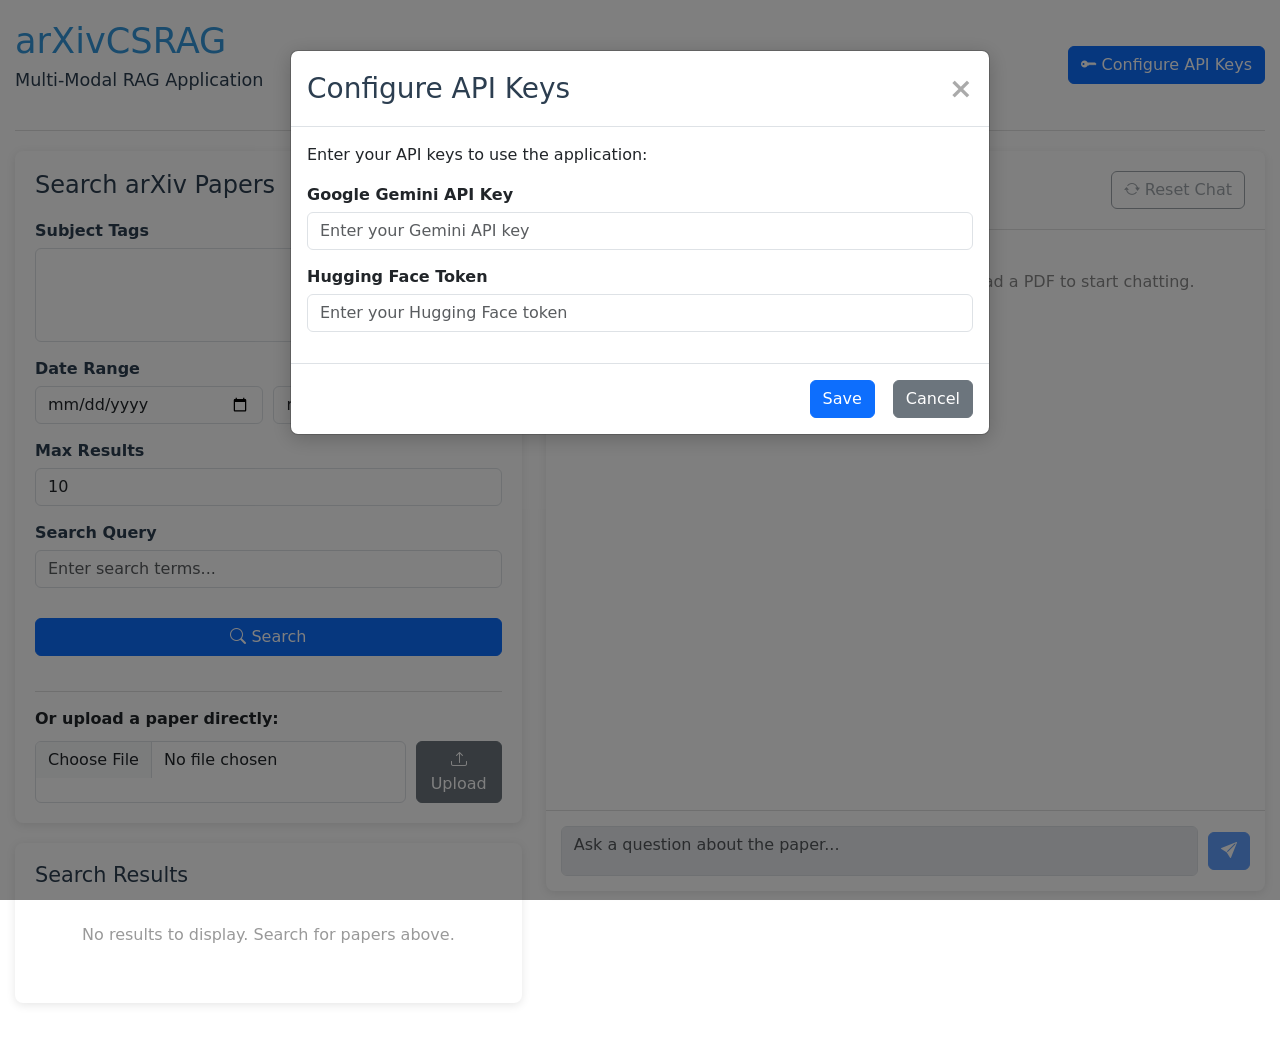
==== static/index.html @ 67acda2c "feat: add UI (uncompleted)" ====
<!DOCTYPE html>
<html lang="en">
<head>
    <meta charset="UTF-8">
    <meta name="viewport" content="width=device-width, initial-scale=1.0">
    <title>arXivCSRAG - Multi-Modal RAG Application</title>
    <link rel="stylesheet" href="/static/css/styles.css">
    <link rel="stylesheet" href="https://cdnjs.cloudflare.com/ajax/libs/font-awesome/6.4.0/css/all.min.css">
    <link rel="stylesheet" href="https://cdn.jsdelivr.net/npm/bootstrap@5.3.0/dist/css/bootstrap.min.css">
    <link rel="stylesheet" href="https://cdn.jsdelivr.net/npm/bootstrap-icons@1.10.0/font/bootstrap-icons.css">
</head>
<body>
    <div class="app-container">
        <!-- Header -->
        <header>
            <div class="header-content">
                <h1>arXivCSRAG</h1>
                <p>Multi-Modal RAG Application</p>
            </div>
            <button id="configure-api-keys-btn" class="btn btn-primary">
                <i class="bi bi-key-fill"></i> Configure API Keys
            </button>
        </header>

        <main>
            <div class="row">
                <!-- Left Panel: Search and Results -->
                <div class="col-lg-5 left-panel">
                    <div class="search-panel">
                        <h2>Search arXiv Papers</h2>
                        
                        <!-- Subject Tags Filter -->
                        <div class="filter-group">
                            <label>Subject Tags</label>
                            <div class="subject-tags-container">
                                <select id="subject-tags-select" class="form-select" multiple>
                                    <!-- Will be populated via JavaScript -->
                                </select>
                            </div>
                        </div>
                        
                        <!-- Date Range Filter -->
                        <div class="filter-group">
                            <label>Date Range</label>
                            <div class="date-range-inputs">
                                <input type="date" id="start-date" class="form-control" placeholder="Start Date">
                                <input type="date" id="end-date" class="form-control" placeholder="End Date">
                            </div>
                        </div>
                        
                        <!-- Max Results Filter -->
                        <div class="filter-group">
                            <label>Max Results</label>
                            <input type="number" id="max-results" class="form-control" value="10" min="1" max="100">
                        </div>
                        
                        <!-- Search Query -->
                        <div class="filter-group">
                            <label>Search Query</label>
                            <input type="text" id="search-query" class="form-control" placeholder="Enter search terms...">
                        </div>
                        
                        <!-- Search Button -->
                        <button id="search-button" class="btn btn-primary search-btn">
                            <i class="bi bi-search"></i> Search
                        </button>
                        
                        <!-- Alternative: Upload PDF -->
                        <div class="upload-section">
                            <p>Or upload a paper directly:</p>
                            <div class="upload-container">
                                <input type="file" id="pdf-upload" accept=".pdf" class="form-control">
                                <button id="upload-button" class="btn btn-secondary">
                                    <i class="bi bi-upload"></i> Upload
                                </button>
                            </div>
                        </div>
                    </div>
                    
                    <!-- Search Results Section -->
                    <div class="results-panel">
                        <h3>Search Results</h3>
                        <div id="results-container">
                            <!-- Will be populated via JavaScript -->
                            <p class="no-results">No results to display. Search for papers above.</p>
                        </div>
                    </div>
                </div>
                
                <!-- Right Panel: Chat Interface -->
                <div class="col-lg-7 right-panel">
                    <div class="chat-panel">
                        <div class="chat-header">
                            <h2>Chat with Paper</h2>
                            <div class="chat-controls">
                                <button id="reset-chat-btn" class="btn btn-outline-secondary" disabled>
                                    <i class="bi bi-arrow-repeat"></i> Reset Chat
                                </button>
                            </div>
                        </div>
                        
                        <!-- Chat Messages Container -->
                        <div id="chat-messages" class="chat-messages">
                            <div class="system-message">
                                <p>Select a paper from the search results or upload a PDF to start chatting.</p>
                            </div>
                        </div>
                        
                        <!-- Chat Input -->
                        <div class="chat-input-container">
                            <textarea id="chat-input" class="form-control" placeholder="Ask a question about the paper..." disabled></textarea>
                            <button id="send-message-btn" class="btn btn-primary" disabled>
                                <i class="bi bi-send-fill"></i>
                            </button>
                        </div>
                    </div>
                </div>
            </div>
        </main>
    </div>

    <!-- API Keys Configuration Modal -->
    <div id="api-keys-modal" class="modal">
        <div class="modal-content">
            <div class="modal-header">
                <h3>Configure API Keys</h3>
                <span class="close-modal">&times;</span>
            </div>
            <div class="modal-body">
                <p>Enter your API keys to use the application:</p>
                
                <div class="form-group">
                    <label for="gemini-api-key">Google Gemini API Key</label>
                    <input type="text" id="gemini-api-key" class="form-control" placeholder="Enter your Gemini API key">
                </div>
                
                <div class="form-group">
                    <label for="huggingface-token">Hugging Face Token</label>
                    <input type="text" id="huggingface-token" class="form-control" placeholder="Enter your Hugging Face token">
                </div>
            </div>
            <div class="modal-footer">
                <button id="save-api-keys-btn" class="btn btn-primary">Save</button>
                <button class="btn btn-secondary close-btn">Cancel</button>
            </div>
        </div>
    </div>

    <!-- Paper Information Modal -->
    <div id="paper-info-modal" class="modal">
        <div class="modal-content">
            <div class="modal-header">
                <h3 id="paper-title">Paper Title</h3>
                <span class="close-modal">&times;</span>
            </div>
            <div class="modal-body">
                <div class="paper-metadata">
                    <p><strong>Authors:</strong> <span id="paper-authors"></span></p>
                    <p><strong>Published:</strong> <span id="paper-published"></span></p>
                    <p><strong>Categories:</strong> <span id="paper-categories"></span></p>
                    <p><strong>arXiv ID:</strong> <span id="paper-id"></span></p>
                </div>
                
                <div class="paper-abstract">
                    <h4>Abstract</h4>
                    <p id="paper-abstract"></p>
                </div>
            </div>
            <div class="modal-footer">
                <button id="open-arxiv-btn" class="btn btn-secondary">
                    <i class="bi bi-box-arrow-up-right"></i> Open arXiv Page
                </button>
                <button id="view-pdf-btn" class="btn btn-secondary">
                    <i class="bi bi-file-earmark-pdf"></i> View PDF
                </button>
                <button id="download-pdf-btn" class="btn btn-secondary">
                    <i class="bi bi-download"></i> Download PDF
                </button>
                <button id="chat-with-paper-btn" class="btn btn-primary">
                    <i class="bi bi-chat-dots"></i> Chat with Paper
                </button>
            </div>
        </div>
    </div>

    <!-- Loading Overlay -->
    <div id="loading-overlay" class="loading-overlay">
        <div class="spinner-container">
            <div class="spinner-border text-light" role="status">
                <span class="visually-hidden">Loading...</span>
            </div>
            <p id="loading-message">Processing...</p>
        </div>
    </div>

    <!-- Scripts -->
    <script src="/static/js/api.js"></script>
    <script src="/static/js/ui.js"></script>
    <script src="/static/js/chat.js"></script>
    <script src="/static/js/main.js"></script>
</body>
</html>
---- static/css/styles.css ----
/* Main Styles for arXivCSRAG Application */

/* Global Styles */
:root {
    --primary-color: #3498db;
    --secondary-color: #2c3e50;
    --background-color: #f5f7fa;
    --paper-color: #ffffff;
    --text-color: #333333;
    --border-color: #e0e0e0;
    --accent-color: #2980b9;
    --success-color: #27ae60;
    --warning-color: #f39c12;
    --danger-color: #e74c3c;
}

* {
    box-sizing: border-box;
    margin: 0;
    padding: 0;
}

body {
    font-family: 'Segoe UI', Tahoma, Geneva, Verdana, sans-serif;
    line-height: 1.6;
    color: var(--text-color);
    background-color: var(--background-color);
}

.app-container {
    max-width: 1600px;
    margin: 0 auto;
    padding: 0 15px;
}

/* Header Styles */
header {
    display: flex;
    justify-content: space-between;
    align-items: center;
    padding: 20px 0;
    border-bottom: 1px solid var(--border-color);
    margin-bottom: 20px;
}

.header-content h1 {
    color: var(--primary-color);
    margin-bottom: 5px;
    font-size: 2.2rem;
}

.header-content p {
    color: var(--secondary-color);
    font-size: 1.1rem;
}

/* Main Content Styles */
main {
    padding-bottom: 40px;
}

.left-panel, .right-panel {
    margin-bottom: 20px;
}

/* Search Panel Styles */
.search-panel {
    background-color: var(--paper-color);
    border-radius: 8px;
    padding: 20px;
    box-shadow: 0 2px 10px rgba(0, 0, 0, 0.1);
    margin-bottom: 20px;
}

.search-panel h2 {
    color: var(--secondary-color);
    margin-bottom: 20px;
    font-size: 1.5rem;
}

.filter-group {
    margin-bottom: 15px;
}

.filter-group label {
    display: block;
    margin-bottom: 5px;
    font-weight: 600;
    color: var(--secondary-color);
}

.subject-tags-container, .date-range-inputs {
    display: flex;
    gap: 10px;
}

.date-range-inputs {
    display: flex;
    gap: 10px;
}

.search-btn {
    width: 100%;
    margin-top: 15px;
    margin-bottom: 20px;
}

.upload-section {
    border-top: 1px solid var(--border-color);
    padding-top: 15px;
    margin-top: 15px;
}

.upload-section p {
    margin-bottom: 10px;
    font-weight: 600;
}

.upload-container {
    display: flex;
    gap: 10px;
}

/* Results Panel Styles */
.results-panel {
    background-color: var(--paper-color);
    border-radius: 8px;
    padding: 20px;
    box-shadow: 0 2px 10px rgba(0, 0, 0, 0.1);
}

.results-panel h3 {
    color: var(--secondary-color);
    margin-bottom: 15px;
    font-size: 1.3rem;
}

.no-results {
    text-align: center;
    color: #999;
    padding: 20px 0;
}

.paper-item {
    border: 1px solid var(--border-color);
    border-radius: 5px;
    padding: 15px;
    margin-bottom: 15px;
    cursor: pointer;
    transition: all 0.2s ease;
}

.paper-item:hover {
    border-color: var(--primary-color);
    box-shadow: 0 2px 8px rgba(0, 0, 0, 0.1);
}

.paper-item-header {
    display: flex;
    justify-content: space-between;
    margin-bottom: 10px;
}

.paper-title {
    font-weight: 600;
    color: var(--primary-color);
    margin-bottom: 5px;
}

.paper-date {
    color: #777;
    font-size: 0.9rem;
}

.paper-authors {
    margin-bottom: 8px;
    font-size: 0.95rem;
}

.paper-categories {
    display: flex;
    flex-wrap: wrap;
    gap: 5px;
    margin-top: 8px;
}

.paper-category {
    background-color: #eee;
    padding: 3px 8px;
    border-radius: 3px;
    font-size: 0.8rem;
    color: #555;
}

/* Chat Panel Styles */
.chat-panel {
    background-color: var(--paper-color);
    border-radius: 8px;
    box-shadow: 0 2px 10px rgba(0, 0, 0, 0.1);
    display: flex;
    flex-direction: column;
    height: calc(100vh - 160px);
    min-height: 500px;
}

.chat-header {
    padding: 20px;
    border-bottom: 1px solid var(--border-color);
    display: flex;
    justify-content: space-between;
    align-items: center;
}

.chat-header h2 {
    color: var(--secondary-color);
    font-size: 1.5rem;
    margin: 0;
}

.chat-messages {
    flex: 1;
    overflow-y: auto;
    padding: 20px;
}

.system-message {
    text-align: center;
    padding: 20px;
    color: #888;
}

.message {
    margin-bottom: 20px;
    max-width: 80%;
}

.user-message {
    margin-left: auto;
    background-color: var(--primary-color);
    color: white;
    border-radius: 18px 18px 0 18px;
    padding: 12px 18px;
}

.bot-message {
    margin-right: auto;
    background-color: #f0f2f5;
    border-radius: 18px 18px 18px 0;
    padding: 12px 18px;
}

.citations {
    margin-top: 8px;
    font-size: 0.85rem;
    color: #777;
}

.chat-input-container {
    padding: 15px;
    border-top: 1px solid var(--border-color);
    display: flex;
    align-items: center;
    gap: 10px;
}

#chat-input {
    resize: none;
    height: 50px;
    max-height: 120px;
}

/* Modal Styles */
.modal {
    display: none;
    position: fixed;
    top: 0;
    left: 0;
    width: 100%;
    height: 100%;
    background-color: rgba(0, 0, 0, 0.5);
    z-index: 1000;
    overflow: auto;
}

.modal-content {
    background-color: var(--paper-color);
    margin: 50px auto;
    width: 90%;
    max-width: 700px;
    border-radius: 8px;
    box-shadow: 0 4px 20px rgba(0, 0, 0, 0.2);
    animation: modalOpen 0.3s ease;
}

@keyframes modalOpen {
    from {
        opacity: 0;
        transform: translateY(-20px);
    }
    to {
        opacity: 1;
        transform: translateY(0);
    }
}

.modal-header {
    padding: 15px 20px;
    border-bottom: 1px solid var(--border-color);
    display: flex;
    justify-content: space-between;
    align-items: center;
}

.modal-header h3 {
    color: var(--secondary-color);
    margin: 0;
}

.close-modal {
    font-size: 1.8rem;
    font-weight: bold;
    cursor: pointer;
    color: #aaa;
}

.close-modal:hover {
    color: var(--danger-color);
}

.modal-body {
    padding: 20px;
}

.modal-footer {
    padding: 15px 20px;
    border-top: 1px solid var(--border-color);
    display: flex;
    justify-content: flex-end;
    gap: 10px;
}

.form-group {
    margin-bottom: 15px;
}

.form-group label {
    display: block;
    margin-bottom: 5px;
    font-weight: 600;
}

.paper-metadata p {
    margin-bottom: 8px;
}

.paper-abstract {
    margin-top: 20px;
    padding-top: 15px;
    border-top: 1px solid var(--border-color);
}

.paper-abstract h4 {
    margin-bottom: 10px;
    color: var(--secondary-color);
}

/* Loading Overlay */
.loading-overlay {
    display: none;
    position: fixed;
    top: 0;
    left: 0;
    width: 100%;
    height: 100%;
    background-color: rgba(0, 0, 0, 0.7);
    z-index: 2000;
    justify-content: center;
    align-items: center;
}

.spinner-container {
    text-align: center;
    color: white;
}

#loading-message {
    margin-top: 15px;
    font-size: 1.1rem;
}

/* Responsive Styles */
@media (max-width: 992px) {
    .chat-panel {
        height: 500px;
    }
}

@media (max-width: 768px) {
    .subject-tags-container,
    .date-range-inputs,
    .upload-container {
        flex-direction: column;
        gap: 5px;
    }
    
    .modal-content {
        width: 95%;
        margin: 20px auto;
    }
}

/* Utility Classes */
.hidden {
    display: none !important;
}

.show {
    display: flex !important;
}
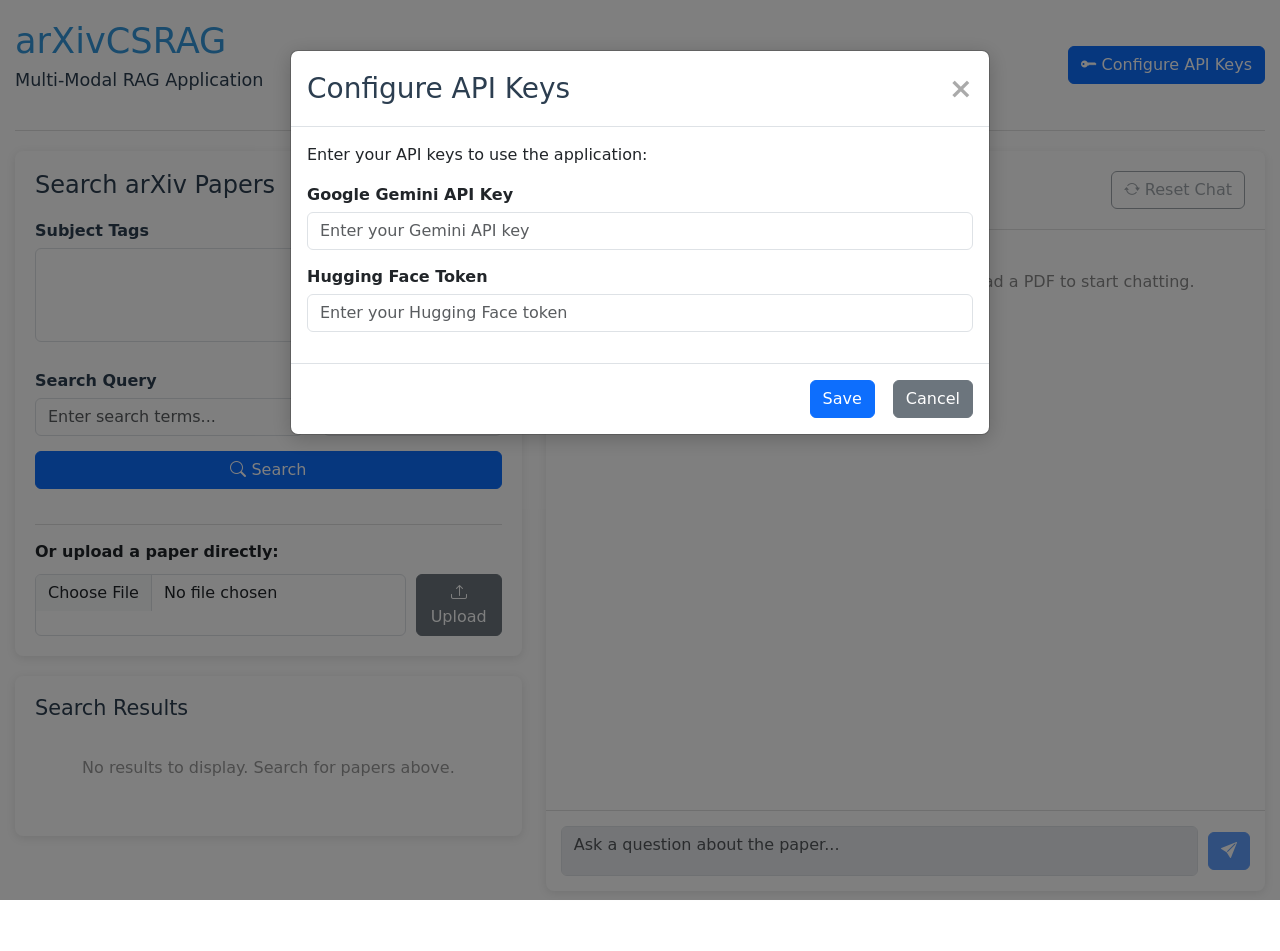
==== commit aa2a6eb1: "feat: update styles and enhance filter layout in search panel" ====
--- a/static/index.html
+++ b/static/index.html
@@ -28,38 +28,40 @@
                 <div class="col-lg-5 left-panel">
                     <div class="search-panel">
                         <h2>Search arXiv Papers</h2>
-                        
-                        <!-- Subject Tags Filter -->
-                        <div class="filter-group">
-                            <label>Subject Tags</label>
-                            <div class="subject-tags-container">
-                                <select id="subject-tags-select" class="form-select" multiple>
-                                    <!-- Will be populated via JavaScript -->
-                                </select>
-                            </div>
-                        </div>
-                        
-                        <!-- Date Range Filter -->
-                        <div class="filter-group">
-                            <label>Date Range</label>
-                            <div class="date-range-inputs">
-                                <input type="date" id="start-date" class="form-control" placeholder="Start Date">
-                                <input type="date" id="end-date" class="form-control" placeholder="End Date">
-                            </div>
-                        </div>
-                        
-                        <!-- Max Results Filter -->
-                        <div class="filter-group">
-                            <label>Max Results</label>
-                            <input type="number" id="max-results" class="form-control" value="10" min="1" max="100">
-                        </div>
-                        
-                        <!-- Search Query -->
-                        <div class="filter-group">
-                            <label>Search Query</label>
-                            <input type="text" id="search-query" class="form-control" placeholder="Enter search terms...">
-                        </div>
-                        
+
+                        <div class="filters-grid">
+                            <!-- Subject Tags Filter -->
+                            <div class="filter-group">
+                                <label>Subject Tags</label>
+                                <div class="subject-tags-container">
+                                    <select id="subject-tags-select" class="form-select" multiple>
+                                        <!-- Will be populated via JavaScript -->
+                                    </select>
+                                </div>
+                            </div>
+                            
+                            <!-- Date Range Filter -->
+                            <div class="filter-group">
+                                <label>Date Range</label>
+                                <div class="date-range-inputs">
+                                    <input type="date" id="start-date" class="form-control" placeholder="Start Date">
+                                    <input type="date" id="end-date" class="form-control" placeholder="End Date">
+                                </div>
+                            </div>
+
+                            <!-- Search Query -->
+                            <div class="filter-group">
+                                <label>Search Query</label>
+                                <input type="text" id="search-query" class="form-control" placeholder="Enter search terms...">
+                            </div>
+
+                            <!-- Max Results Filter -->
+                            <div class="filter-group">
+                                <label>Max Results</label>
+                                <input type="number" id="max-results" class="form-control" value="10" min="1" max="100">
+                            </div>
+                        </div>
+                                                
                         <!-- Search Button -->
                         <button id="search-button" class="btn btn-primary search-btn">
                             <i class="bi bi-search"></i> Search
@@ -199,4 +201,4 @@
     <script src="/static/js/chat.js"></script>
     <script src="/static/js/main.js"></script>
 </body>
-</html>
+</html>
--- a/static/css/styles.css
+++ b/static/css/styles.css
@@ -28,7 +28,7 @@
 }
 
 .app-container {
-    max-width: 1600px;
+    max-width: 1800px;
     margin: 0 auto;
     padding: 0 15px;
 }
@@ -78,8 +78,15 @@
     font-size: 1.5rem;
 }
 
+.filters-grid {
+    display: grid;
+    grid-template-columns: 1.2fr 0.8fr;
+    gap: 20px;
+    /* margin-bottom: 20px; */
+}
+
 .filter-group {
-    margin-bottom: 15px;
+    margin-bottom: 0px;
 }
 
 .filter-group label {
@@ -89,14 +96,15 @@
     color: var(--secondary-color);
 }
 
-.subject-tags-container, .date-range-inputs {
+.subject-tags-container {
     display: flex;
     gap: 10px;
 }
 
 .date-range-inputs {
     display: flex;
-    gap: 10px;
+    flex-direction: column;
+    gap: 25px;
 }
 
 .search-btn {
@@ -416,4 +424,4 @@
 
 .show {
     display: flex !important;
-}
+}
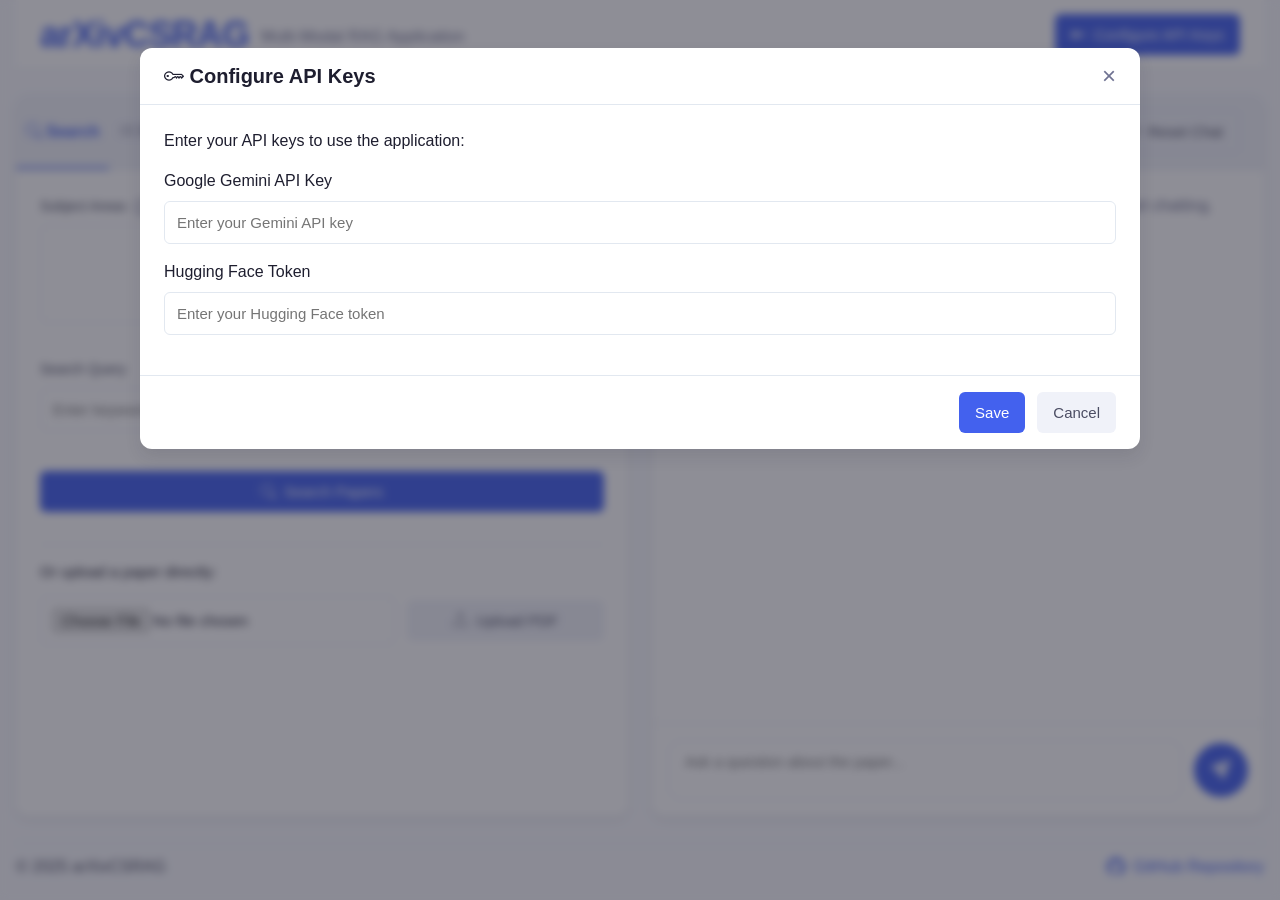
==== commit 2baea05c: "feat: add citation fetching and display functionality" ====
--- a/static/index.html
+++ b/static/index.html
@@ -3,11 +3,16 @@
 <head>
     <meta charset="UTF-8">
     <meta name="viewport" content="width=device-width, initial-scale=1.0">
+    <meta name="description" content="A multi-modal RAG application for arXiv CS papers that allows searching and intelligent conversations">
     <title>arXivCSRAG - Multi-Modal RAG Application</title>
-    <link rel="stylesheet" href="/static/css/styles.css">
-    <link rel="stylesheet" href="https://cdnjs.cloudflare.com/ajax/libs/font-awesome/6.4.0/css/all.min.css">
-    <link rel="stylesheet" href="https://cdn.jsdelivr.net/npm/bootstrap@5.3.0/dist/css/bootstrap.min.css">
-    <link rel="stylesheet" href="https://cdn.jsdelivr.net/npm/bootstrap-icons@1.10.0/font/bootstrap-icons.css">
+    
+    <!-- Stylesheets -->
+    <link rel="stylesheet" href="/static/css/modern-styles.css">
+    <link rel="stylesheet" href="https://cdnjs.cloudflare.com/ajax/libs/font-awesome/6.5.1/css/all.min.css">
+    <link rel="stylesheet" href="https://cdn.jsdelivr.net/npm/bootstrap-icons@1.11.3/font/bootstrap-icons.css">
+    
+    <!-- Favicon -->
+    <link rel="icon" type="image/svg+xml" href="data:image/svg+xml,%3Csvg xmlns='http://www.w3.org/2000/svg' viewBox='0 0 24 24'%3E%3Cpath fill='%234361ee' d='M19 3H5c-1.1 0-2 .9-2 2v14c0 1.1.9 2 2 2h14c1.1 0 2-.9 2-2V5c0-1.1-.9-2-2-2zm-5 14H7v-2h7v2zm3-4H7v-2h10v2zm0-4H7V7h10v2z'/%3E%3C/svg%3E">
 </head>
 <body>
     <div class="app-container">
@@ -23,82 +28,100 @@
         </header>
 
         <main>
-            <div class="row">
+            <div class="content-row">
                 <!-- Left Panel: Search and Results -->
-                <div class="col-lg-5 left-panel">
-                    <div class="search-panel">
-                        <h2>Search arXiv Papers</h2>
-
-                        <div class="filters-grid">
-                            <!-- Subject Tags Filter -->
-                            <div class="filter-group">
-                                <label>Subject Tags</label>
-                                <div class="subject-tags-container">
-                                    <select id="subject-tags-select" class="form-select" multiple>
-                                        <!-- Will be populated via JavaScript -->
-                                    </select>
+                <div class="left-panel panel">
+                    <div class="nav-tabs" role="tablist">
+                        <button class="nav-link active" id="search-tab" data-tab="search-panel" role="tab" aria-selected="true">
+                            <i class="bi bi-search"></i> Search
+                        </button>
+                        <button class="nav-link" id="results-tab" data-tab="results-panel" role="tab" aria-selected="false">
+                            <i class="bi bi-list-ul"></i> Results
+                        </button>
+                    </div>
+
+                    <div class="tab-content">
+                        <div class="tab-pane active" id="search-panel" role="tabpanel">
+                            <!-- Search Panel Section -->
+                            <div class="search-section">
+                                <!-- <h2>Search arXiv Papers</h2> -->
+
+                                <div class="filters-grid">
+                                    <!-- Subject Tags Filter -->
+                                    <div class="filter-group">
+                                        <div class="tooltip-container">
+                                            <label for="subject-tags-select">Subject Areas</label>
+                                            <i class="bi bi-info-circle tooltip-icon">
+                                                <span class="tooltip-text">Hold Ctrl (or Cmd on Mac) and click to select multiple tags.</span>
+                                            </i>
+                                        </div>
+                                        <select id="subject-tags-select" class="form-control form-select" multiple>
+                                            <!-- Will be populated via JavaScript -->
+                                        </select>
+                                    </div>
+
+                                    <!-- Date Range Filter -->
+                                    <div class="filter-group">
+                                        <label>Publication Date Range</label>
+                                        <div class="date-range-inputs">
+                                            <input type="date" id="start-date" class="form-control" placeholder="From">
+                                            <input type="date" id="end-date" class="form-control" placeholder="To">
+                                        </div>
+                                    </div>
+
+                                    <!-- Search Query -->
+                                    <div class="filter-group">
+                                        <label for="search-query">Search Query</label>
+                                        <input type="text" id="search-query" class="form-control" placeholder="Enter keywords, phrases...">
+                                    </div>
+
+                                    <!-- Max Results Filter -->
+                                    <div class="filter-group">
+                                        <label for="max-results">Max Results</label>
+                                        <input type="number" id="max-results" class="form-control" value="10" min="1" max="100">
+                                    </div>
+
+                                </div>
+                                                        
+                                <!-- Search Button -->
+                                <button id="search-button" class="btn btn-primary search-btn">
+                                    <i class="bi bi-search"></i> Search Papers
+                                </button>
+                                
+                                <!-- Alternative: Upload PDF -->
+                                <div class="upload-section">
+                                    <p>Or upload a paper directly:</p>
+                                    <div class="upload-container">
+                                        <input type="file" id="pdf-upload" accept=".pdf" class="form-control">
+                                        <button id="upload-button" class="btn btn-secondary">
+                                            <i class="bi bi-upload"></i> Upload PDF
+                                        </button>
+                                    </div>
                                 </div>
                             </div>
-                            
-                            <!-- Date Range Filter -->
-                            <div class="filter-group">
-                                <label>Date Range</label>
-                                <div class="date-range-inputs">
-                                    <input type="date" id="start-date" class="form-control" placeholder="Start Date">
-                                    <input type="date" id="end-date" class="form-control" placeholder="End Date">
+                        </div>
+
+                        <div class="tab-pane" id="results-panel" role="tabpanel">
+                            <!-- Search Results Section -->
+                            <div class="results-section">
+                                <!-- <h2>Search Results</h2> -->
+                                <div id="results-container" class="results-container">
+                                    <!-- Will be populated via JavaScript -->
+                                    <p class="no-results">No results to display. Search for papers above.</p>
                                 </div>
                             </div>
-
-                            <!-- Search Query -->
-                            <div class="filter-group">
-                                <label>Search Query</label>
-                                <input type="text" id="search-query" class="form-control" placeholder="Enter search terms...">
-                            </div>
-
-                            <!-- Max Results Filter -->
-                            <div class="filter-group">
-                                <label>Max Results</label>
-                                <input type="number" id="max-results" class="form-control" value="10" min="1" max="100">
-                            </div>
-                        </div>
-                                                
-                        <!-- Search Button -->
-                        <button id="search-button" class="btn btn-primary search-btn">
-                            <i class="bi bi-search"></i> Search
-                        </button>
-                        
-                        <!-- Alternative: Upload PDF -->
-                        <div class="upload-section">
-                            <p>Or upload a paper directly:</p>
-                            <div class="upload-container">
-                                <input type="file" id="pdf-upload" accept=".pdf" class="form-control">
-                                <button id="upload-button" class="btn btn-secondary">
-                                    <i class="bi bi-upload"></i> Upload
-                                </button>
-                            </div>
                         </div>
                     </div>
-                    
-                    <!-- Search Results Section -->
-                    <div class="results-panel">
-                        <h3>Search Results</h3>
-                        <div id="results-container">
-                            <!-- Will be populated via JavaScript -->
-                            <p class="no-results">No results to display. Search for papers above.</p>
-                        </div>
-                    </div>
                 </div>
                 
                 <!-- Right Panel: Chat Interface -->
-                <div class="col-lg-7 right-panel">
+                <div class="right-panel panel">
                     <div class="chat-panel">
                         <div class="chat-header">
-                            <h2>Chat with Paper</h2>
-                            <div class="chat-controls">
-                                <button id="reset-chat-btn" class="btn btn-outline-secondary" disabled>
-                                    <i class="bi bi-arrow-repeat"></i> Reset Chat
-                                </button>
-                            </div>
+                            <h2><i class="bi bi-chat-left-text"></i> Chat with Paper</h2>
+                            <button id="reset-chat-btn" class="btn btn-outline" disabled>
+                                <i class="bi bi-arrow-repeat"></i> Reset Chat
+                            </button>
                         </div>
                         
                         <!-- Chat Messages Container -->
@@ -119,14 +142,24 @@
                 </div>
             </div>
         </main>
+
+        <!-- Footer -->
+        <footer class="app-footer">
+            <div class="footer-content">
+                <p>© 2025 arXivCSRAG</p>
+                <a href="https://github.com/YuITC/arXivRAG-Multimodal-RAG-Chatbot-Application" target="_blank" class="github-link">
+                    <i class="bi bi-github"></i> GitHub Repository
+                </a>
+            </div>
+        </footer>
     </div>
 
     <!-- API Keys Configuration Modal -->
     <div id="api-keys-modal" class="modal">
         <div class="modal-content">
             <div class="modal-header">
-                <h3>Configure API Keys</h3>
-                <span class="close-modal">&times;</span>
+                <h3><i class="bi bi-key"></i> Configure API Keys</h3>
+                <button class="close-modal">&times;</button>
             </div>
             <div class="modal-body">
                 <p>Enter your API keys to use the application:</p>
@@ -153,7 +186,7 @@
         <div class="modal-content">
             <div class="modal-header">
                 <h3 id="paper-title">Paper Title</h3>
-                <span class="close-modal">&times;</span>
+                <button class="close-modal">&times;</button>
             </div>
             <div class="modal-body">
                 <div class="paper-metadata">
@@ -169,13 +202,13 @@
                 </div>
             </div>
             <div class="modal-footer">
-                <button id="open-arxiv-btn" class="btn btn-secondary">
+                <button id="open-arxiv-btn" class="btn btn-outline">
                     <i class="bi bi-box-arrow-up-right"></i> Open arXiv Page
                 </button>
-                <button id="view-pdf-btn" class="btn btn-secondary">
+                <button id="view-pdf-btn" class="btn btn-outline">
                     <i class="bi bi-file-earmark-pdf"></i> View PDF
                 </button>
-                <button id="download-pdf-btn" class="btn btn-secondary">
+                <button id="download-pdf-btn" class="btn btn-outline">
                     <i class="bi bi-download"></i> Download PDF
                 </button>
                 <button id="chat-with-paper-btn" class="btn btn-primary">
@@ -186,11 +219,18 @@
     </div>
 
     <!-- Loading Overlay -->
+    <!-- <div id="loading-overlay" class="loading-overlay">
+        <div class="spinner-container">
+            <div class="spinner-border" role="status">
+                <span class="visually-hidden">Loading...</span>
+            </div>
+            <p id="loading-message">Processing...</p>
+        </div>
+    </div> -->
     <div id="loading-overlay" class="loading-overlay">
         <div class="spinner-container">
-            <div class="spinner-border text-light" role="status">
-                <span class="visually-hidden">Loading...</span>
-            </div>
+            <div class="spinner-border"></div>
+            <p class="spinner-text">Loading...</p>
             <p id="loading-message">Processing...</p>
         </div>
     </div>
@@ -200,5 +240,55 @@
     <script src="/static/js/ui.js"></script>
     <script src="/static/js/chat.js"></script>
     <script src="/static/js/main.js"></script>
+    
+    <!-- Custom Tab JS -->
+    <script>
+        // Custom tab functionality (without Bootstrap dependency)
+        document.addEventListener('DOMContentLoaded', function() {
+            const tabLinks = document.querySelectorAll('.nav-link');
+            
+            tabLinks.forEach(tabLink => {
+                tabLink.addEventListener('click', function(e) {
+                    e.preventDefault();
+                    
+                    // Remove active class from all tabs and panes
+                    document.querySelectorAll('.nav-link').forEach(tab => {
+                        tab.classList.remove('active');
+                        tab.setAttribute('aria-selected', 'false');
+                    });
+                    
+                    document.querySelectorAll('.tab-pane').forEach(pane => {
+                        pane.classList.remove('active');
+                    });
+                    
+                    // Add active class to clicked tab and its pane
+                    this.classList.add('active');
+                    this.setAttribute('aria-selected', 'true');
+                    
+                    const targetId = this.getAttribute('data-tab');
+                    document.getElementById(targetId).classList.add('active');
+                });
+            });
+        });
+    </script>
+    
+    <!-- Citations Modal -->
+    <div id="citations-modal" class="modal">
+        <div class="modal-content">
+            <div class="modal-header">
+                <h3>Sources for Query</h3>
+                <span class="close-modal">&times;</span>
+            </div>
+            <div class="modal-body">
+                <p id="citation-query" class="citation-query"></p>
+                <div id="citations-container" class="citations-container">
+                    <!-- Citations will be rendered here -->
+                </div>
+            </div>
+            <div class="modal-footer">
+                <button class="btn btn-secondary close-btn">Close</button>
+            </div>
+        </div>
+    </div>
 </body>
 </html>
--- a/static/css/modern-styles.css
+++ b/static/css/modern-styles.css
@@ -0,0 +1,1076 @@
+/* Modern Styles for arXivCSRAG Application - 2025 Edition */
+
+/* Color Scheme & Variables */
+:root {
+  /* Core colors */
+  --primary: #4361ee;
+  --primary-light: #4cc9f0;
+  --primary-dark: #3a0ca3;
+  --secondary: #4b4d63;
+  --accent: #f72585;
+  
+  /* Neutral colors */
+  --background: #f8f9fd;
+  --surface: #ffffff;
+  --surface-variant: #f0f2f9;
+  
+  /* Text colors */
+  --text-primary: #1e1e2f;
+  --text-secondary: #4b4d63;
+  --text-tertiary: #6e7191;
+  --text-on-primary: #ffffff;
+  --text-on-accent: #ffffff;
+  
+  /* Status colors */
+  --success: #06d6a0;
+  --warning: #ffd166;
+  --error: #ef476f;
+  --info: #118ab2;
+  
+  /* Border colors */
+  --border: #e2e8f0;
+  --border-hover: #cbd5e1;
+  
+  /* Shadows */
+  --shadow-sm: 0 1px 2px rgba(30, 30, 47, 0.05);
+  --shadow-md: 0 4px 8px rgba(30, 30, 47, 0.08);
+  --shadow-lg: 0 8px 16px rgba(30, 30, 47, 0.1);
+  
+  /* Spacing */
+  --space-1: 0.25rem;
+  --space-2: 0.5rem;
+  --space-3: 0.75rem;
+  --space-4: 1rem;
+  --space-5: 1.5rem;
+  --space-6: 2rem;
+  --space-8: 3rem;
+  
+  /* Dimensions */
+  --header-height: 70px;
+  --border-radius-sm: 6px;
+  --border-radius-md: 8px;
+  --border-radius-lg: 12px;
+  --border-radius-xl: 16px;
+  
+  /* Typography */
+  --font-sans: 'Inter', -apple-system, BlinkMacSystemFont, 'Segoe UI', Roboto, Oxygen, Ubuntu, sans-serif;
+  --font-mono: 'JetBrains Mono', SFMono-Regular, Menlo, Monaco, Consolas, monospace;
+  
+  /* Transitions */
+  --transition-fast: 150ms cubic-bezier(0.4, 0, 0.2, 1);
+  --transition-normal: 250ms cubic-bezier(0.4, 0, 0.2, 1);
+}
+
+/* Base Reset */
+*, *::before, *::after {
+  box-sizing: border-box;
+  margin: 0;
+  padding: 0;
+}
+
+html {
+  font-size: 16px;
+  scroll-behavior: smooth;
+}
+
+body {
+  font-family: var(--font-sans);
+  line-height: 1.5;
+  color: var(--text-primary);
+  background-color: var(--background);
+  -webkit-font-smoothing: antialiased;
+  -moz-osx-font-smoothing: grayscale;
+  overflow-x: hidden;
+  margin: 0;
+  padding: 0;
+  min-height: 100vh;
+}
+
+/* Typography */
+h1, h2, h3, h4, h5, h6 {
+  font-weight: 600;
+  line-height: 1.2;
+  color: var(--text-primary);
+  margin-bottom: var(--space-4);
+}
+
+h1 {
+  font-size: 2.25rem;
+  letter-spacing: -0.025em;
+}
+
+h2 {
+  font-size: 1.75rem;
+  letter-spacing: -0.0125em;
+}
+
+h3 {
+  font-size: 1.5rem;
+}
+
+h4 {
+  font-size: 1.25rem;
+}
+
+p {
+  margin-bottom: var(--space-4);
+}
+
+a {
+  color: var(--primary);
+  text-decoration: none;
+  transition: color var(--transition-fast);
+}
+
+a:hover {
+  color: var(--primary-dark);
+}
+
+/* Layout */
+.app-container {
+  max-width: 1600px;
+  margin: 0 auto;
+  padding: 0 var(--space-4);
+  min-height: 100vh;
+  display: flex;
+  flex-direction: column;
+}
+
+/* Header */
+header {
+  height: var(--header-height);
+  display: flex;
+  align-items: center;
+  justify-content: space-between;
+  padding: 0 var(--space-5);
+  border-bottom: 1px solid var(--border);
+  background-color: var(--surface);
+}
+
+.header-content {
+  display: flex;
+  align-items: center;
+  gap: var(--space-3);
+}
+
+.header-content h1 {
+  color: var(--primary);
+  margin-bottom: 0;
+  font-weight: 700;
+}
+
+.header-content p {
+  color: var(--text-tertiary);
+  margin-bottom: 0;
+  font-size: 1rem;
+  position: relative;
+  top: 2px;
+}
+
+/* Main Content */
+main {
+  padding: var(--space-5) 0;
+  flex: 1;
+}
+
+.content-row {
+  display: flex;
+  gap: var(--space-5);
+  height: calc(100vh - var(--header-height) - var(--space-5) * 2 - 60px); /* 60px for footer */
+}
+
+.panel {
+  background-color: var(--surface);
+  border-radius: var(--border-radius-lg);
+  box-shadow: var(--shadow-md);
+  overflow: hidden;
+  display: flex;
+  flex-direction: column;
+  height: 100%;
+}
+
+.left-panel {
+  flex: 1;
+  min-width: 0; /* Prevents flex items from overflowing */
+}
+
+.right-panel {
+  flex: 1;
+  min-width: 0;
+}
+
+/* Nav Tabs */
+.nav-tabs {
+  display: flex;
+  border-bottom: 1px solid var(--border);
+  background-color: var(--surface-variant);
+
+  min-height: 76px; /* Increase height while maintaining flexibility */
+  align-items: center; /* Vertically center the nav links */
+}
+
+.nav-link {
+  /* padding: var(--space-4) var(--space-5); */
+  padding-top: 0.8rem;
+  padding-bottom: 0.8rem;
+  padding-left: 0.6rem;
+  padding-right: 0.6rem;
+  font-size: 1rem;
+  font-weight: 500;
+  color: var(--text-tertiary);
+  border: none;
+  background: transparent;
+  cursor: pointer;
+  position: relative;
+  transition: color var(--transition-fast);
+
+  height: 100%; /* Make links fill the height of nav-tabs */
+  /* display: flex; */
+  align-items: center;
+}
+
+.nav-link:hover {
+  color: var(--primary);
+}
+
+.nav-link.active {
+  color: var(--primary);
+  font-weight: 600;
+}
+
+.nav-link.active::after {
+  content: '';
+  position: absolute;
+  bottom: 0;
+  left: 0;
+  width: 100%;
+  height: 2px;
+  background-color: var(--primary);
+}
+
+/* Tab Content */
+.tab-content {
+  flex: 1;
+  overflow: auto;
+  padding: var(--space-5);
+}
+
+.tab-pane {
+  display: none;
+}
+
+.tab-pane.active {
+  display: block;
+}
+
+/* Search Form */
+.search-section {
+  margin-bottom: var(--space-5);
+}
+
+.search-section h2 {
+  font-size: 1.25rem;
+  margin-bottom: var(--space-4);
+  color: var(--text-primary);
+}
+
+.filters-grid {
+  display: grid;
+  grid-template-columns: 1.4fr 0.6fr;
+  gap: var(--space-4);
+  margin-bottom: var(--space-5);
+}
+
+.filter-group {
+  margin-bottom: var(--space-4);
+}
+
+.filter-group label {
+  display: block;
+  margin-bottom: var(--space-2);
+  font-weight: 500;
+  font-size: 0.875rem;
+  color: var(--text-secondary);
+}
+
+.form-control {
+  width: 100%;
+  padding: var(--space-3);
+  border: 1px solid var(--border);
+  border-radius: var(--border-radius-sm);
+  font-family: var(--font-sans);
+  font-size: 0.9375rem;
+  background-color: var(--surface);
+  color: var(--text-primary);
+  transition: border-color var(--transition-fast), box-shadow var(--transition-fast);
+}
+
+.form-control:focus {
+  outline: none;
+  border-color: var(--primary-light);
+  box-shadow: 0 0 0 3px rgba(67, 97, 238, 0.15);
+}
+
+.form-select {
+  appearance: none;
+  background-image: url("data:image/svg+xml,%3Csvg xmlns='http://www.w3.org/2000/svg' width='16' height='16' viewBox='0 0 24 24' fill='none' stroke='%234b4d63' stroke-width='2' stroke-linecap='round' stroke-linejoin='round'%3E%3Cpolyline points='6 9 12 15 18 9'%3E%3C/polyline%3E%3C/svg%3E");
+  background-repeat: no-repeat;
+  background-position: right 0.75rem center;
+  background-size: 1rem;
+  padding-right: 2.5rem;
+}
+
+.date-range-inputs {
+  display: flex;
+  gap: var(--space-3);
+
+  flex-direction: column;
+}
+
+.btn {
+  display: inline-flex;
+  align-items: center;
+  justify-content: center;
+  padding: var(--space-3) var(--space-4);
+  font-weight: 500;
+  font-size: 0.9375rem;
+  border-radius: var(--border-radius-sm);
+  border: none;
+  cursor: pointer;
+  transition: background-color var(--transition-fast), transform var(--transition-fast);
+}
+
+.btn:active {
+  transform: translateY(1px);
+}
+
+.btn-primary {
+  background-color: var(--primary);
+  color: var(--text-on-primary);
+}
+
+.btn-primary:hover {
+  background-color: var(--primary-dark);
+}
+
+.btn-secondary {
+  background-color: var(--surface-variant);
+  color: var(--text-secondary);
+}
+
+.btn-secondary:hover {
+  background-color: var(--border);
+}
+
+.btn-outline {
+  background-color: transparent;
+  border: 1px solid var(--border);
+  color: var(--text-secondary);
+}
+
+.btn-outline:hover {
+  background-color: var(--surface-variant);
+}
+
+.btn i {
+  margin-right: var(--space-2);
+}
+
+.search-btn {
+  width: 100%;
+  /* margin-top: var(--space-4); */
+}
+
+.upload-section {
+  border-top: 1px solid var(--border);
+  padding-top: var(--space-4);
+  margin-top: 2rem;
+}
+
+.upload-section p {
+  margin-bottom: var(--space-3);
+  font-size: 0.9375rem;
+  font-weight: 500;
+}
+
+.upload-container {
+  display: flex;
+  gap: var(--space-3);
+
+  align-items: center;
+}
+
+#pdf-upload {
+  flex: 2; /* Input chiếm 2 phần */
+}
+
+#upload-button {
+  flex: 1; /* Nút chiếm 1 phần */
+  min-width: 120px; /* Đảm bảo nút không quá bé */
+}
+
+/* Results List */
+.results-container {
+  padding-top: var(--space-2);
+}
+
+.no-results {
+  text-align: center;
+  color: var(--text-tertiary);
+  padding: var(--space-8) 0;
+}
+
+.paper-item {
+  border: 1px solid var(--border);
+  border-radius: var(--border-radius-md);
+  padding: var(--space-4);
+  margin-bottom: var(--space-4);
+  cursor: pointer;
+  transition: border-color var(--transition-normal), box-shadow var(--transition-normal), transform var(--transition-normal);
+}
+
+.paper-item:hover {
+  border-color: var(--primary-light);
+  box-shadow: var(--shadow-md);
+  transform: translateY(-2px);
+}
+
+.paper-item-header {
+  display: flex;
+  justify-content: space-between;
+  margin-bottom: var(--space-3);
+}
+
+.paper-title {
+  font-weight: 600;
+  color: var(--primary);
+  margin-bottom: var(--space-2);
+  font-size: 1.0625rem;
+
+  flex: 1;
+  margin-right: var(--space-3); /* Tạo khoảng cách với date */
+  white-space: nowrap;
+  overflow: hidden;
+  text-overflow: ellipsis;
+}
+
+.paper-date {
+  color: var(--text-tertiary);
+  font-size: 0.875rem;
+}
+
+.paper-authors {
+  margin-bottom: var(--space-3);
+  font-size: 0.9375rem;
+  color: var(--text-secondary);
+}
+
+.paper-categories {
+  display: flex;
+  flex-wrap: wrap;
+  gap: var(--space-2);
+  margin-top: var(--space-3);
+}
+
+.paper-category {
+  background-color: var(--surface-variant);
+  padding: var(--space-1) var(--space-2);
+  border-radius: var(--border-radius-sm);
+  font-size: 0.75rem;
+  color: var(--text-tertiary);
+}
+
+/* Chat Interface */
+.chat-panel {
+  display: flex;
+  flex-direction: column;
+  height: 100%;
+}
+
+.chat-header {
+  padding: var(--space-4) var(--space-5);
+  border-bottom: 1px solid var(--border);
+  display: flex;
+  justify-content: space-between;
+  align-items: center;
+  background-color: var(--surface-variant);
+}
+
+.chat-header h2 {
+  margin-bottom: 0;
+  font-size: 1.25rem;
+}
+
+.chat-messages {
+  flex: 1;
+  overflow-y: auto;
+  padding: var(--space-5);
+  display: flex;
+  flex-direction: column;
+  gap: var(--space-4);
+}
+
+.system-message {
+  text-align: center;
+  /* padding: var(--space-8) var(--space-4); */
+  color: var(--text-tertiary);
+}
+
+.message {
+  max-width: 85%;
+  word-wrap: break-word;
+}
+
+.user-message {
+  align-self: flex-end;
+  background-color: var(--primary);
+  color: var(--text-on-primary);
+  border-radius: var(--border-radius-lg) var(--border-radius-lg) 0 var(--border-radius-lg);
+  padding: var(--space-3) var(--space-4);
+  box-shadow: var(--shadow-sm);
+}
+
+.bot-message {
+  align-self: flex-start;
+  background-color: var(--surface-variant);
+  border-radius: var(--border-radius-lg) var(--border-radius-lg) var(--border-radius-lg) 0;
+  padding: var(--space-3) var(--space-4);
+  box-shadow: var(--shadow-sm);
+}
+
+.citations {
+  margin-top: var(--space-2);
+  font-size: 0.75rem;
+  color: var(--text-tertiary);
+  border-top: 1px solid var(--border);
+  padding-top: var(--space-2);
+}
+
+.citations-header {
+  display: flex;
+  justify-content: flex-end;
+  align-items: center;
+  margin-bottom: var(--space-2);
+}
+
+.view-all-citations-btn {
+  background-color: transparent;
+  color: var(--primary);
+  border: 1px solid var(--primary);
+  border-radius: var(--border-radius-sm);
+  padding: 3px 10px;
+  font-size: 0.8rem;
+  cursor: pointer;
+  transition: all 0.2s;
+  white-space: nowrap;
+}
+
+.view-all-citations-btn:hover {
+  background-color: var(--primary);
+  color: var(--text-on-primary);
+}
+
+.chat-input-container {
+  padding: var(--space-4);
+  border-top: 1px solid var(--border);
+  display: flex;
+  align-items: center;
+  gap: var(--space-3);
+}
+
+#chat-input {
+  resize: none;
+  flex: 1;
+  border-radius: var(--border-radius-lg);
+  padding: var(--space-3) var(--space-4);
+  min-height: 54px;
+  max-height: 150px;
+
+  /* căn giữa nội dung/placeholder theo chiều dọc */
+  display: flex;
+  align-items: center;
+}
+
+#send-message-btn {
+  width: 54px;
+  height: 54px;
+  border-radius: 50%;
+  padding: 0;
+  flex-shrink: 0;
+}
+
+#send-message-btn i {
+  margin-right: 0;
+  font-size: 1.25rem;
+  flex: 1;
+}
+
+/* Modals */
+.modal {
+  display: none;
+  position: fixed;
+  top: 0;
+  left: 0;
+  width: 100%;
+  height: 100%;
+  background-color: rgba(30, 30, 47, 0.5);
+  backdrop-filter: blur(4px);
+  z-index: 1000;
+  overflow: auto;
+  padding: var(--space-4);
+}
+
+.modal-content {
+  background-color: var(--surface);
+  margin: var(--space-6) auto;
+  width: 92%;
+  max-width: 1000px;
+  border-radius: var(--border-radius-lg);
+  box-shadow: var(--shadow-lg);
+  animation: modalOpen 0.3s ease forwards;
+  overflow: hidden;
+  max-height: calc(100vh - 60px);
+  display: flex;
+  flex-direction: column;
+}
+
+@keyframes modalOpen {
+  from {
+    opacity: 0;
+    transform: translateY(-20px) scale(0.95);
+  }
+  to {
+    opacity: 1;
+    transform: translateY(0) scale(1);
+  }
+}
+
+.modal-header {
+  padding: var(--space-4) var(--space-5);
+  border-bottom: 1px solid var(--border);
+  display: flex;
+  justify-content: space-between;
+  align-items: center;
+}
+
+.modal-header h3 {
+  margin-bottom: 0;
+  font-size: 1.25rem;
+}
+
+.close-modal {
+  background: none;
+  border: none;
+  font-size: 1.5rem;
+  cursor: pointer;
+  color: var(--text-tertiary);
+  transition: color var(--transition-fast);
+  line-height: 1;
+}
+
+.close-modal:hover {
+  color: var(--error);
+}
+
+.modal-body {
+  padding: var(--space-5);
+  overflow-y: auto;
+  flex: 1;
+}
+
+.modal-footer {
+  padding: var(--space-4) var(--space-5);
+  border-top: 1px solid var(--border);
+  display: flex;
+  justify-content: flex-end;
+  gap: var(--space-3);
+}
+
+.form-group {
+  margin-bottom: var(--space-4);
+}
+
+.form-group label {
+  display: block;
+  margin-bottom: var(--space-2);
+  font-weight: 500;
+}
+
+.paper-metadata p {
+  margin-bottom: var(--space-3);
+}
+
+.paper-abstract {
+  margin-top: var(--space-5);
+  padding-top: var(--space-4);
+  border-top: 1px solid var(--border);
+}
+
+.paper-abstract h4 {
+  margin-bottom: var(--space-3);
+  color: var(--text-secondary);
+}
+
+/* Loading Overlay */
+.loading-overlay {
+  display: none;
+  position: fixed;
+  top: 0;
+  left: 0;
+  width: 100%;
+  height: 100%;
+  background-color: rgba(30, 30, 47, 0.7);
+  backdrop-filter: blur(4px);
+  z-index: 2000;
+  justify-content: center;
+  align-items: center;
+}
+
+.spinner-container {
+  text-align: center;
+  color: white;
+  max-width: 200px;
+
+  /* Fix alignment */
+  display: flex;
+  flex-direction: column; /* Dọc: spinner trên, text dưới */
+  align-items: center;     /* Căn giữa ngang */
+  justify-content: center; /* Căn giữa dọc */
+}
+
+.spinner-border {
+  width: 3rem;
+  height: 3rem;
+  border: 0.25rem solid rgba(255, 255, 255, 0.3);
+  border-radius: 50%;
+  border-top-color: white;
+  animation: spinner 0.8s linear infinite;
+}
+
+.spinner-text {
+  margin-top: var(--space-4);
+  font-size: 1rem;
+  font-weight: 500;
+  
+  max-width: 120px;
+  word-wrap: break-word;      /* Xuống dòng khi cần */
+  text-align: center;         /* Căn giữa text khi wrap */
+}
+
+.spinner-border {
+  width: 3rem;
+  height: 3rem;
+  border: 0.25rem solid rgba(255, 255, 255, 0.3);
+  border-radius: 50%;
+  border-top-color: white;
+  animation: spinner 0.8s linear infinite;
+}
+
+@keyframes spinner {
+  to {
+    transform: rotate(360deg);
+  }
+}
+
+#loading-message {
+  margin-top: var(--space-4);
+  font-size: 1rem;
+  font-weight: 500;
+}
+
+/* Citations Modal Styles */
+.citation-query {
+  font-style: italic;
+  margin-bottom: var(--space-4);
+  padding: var(--space-3);
+  background-color: var(--surface-variant);
+  border-left: 3px solid var(--primary);
+  border-radius: var(--border-radius-sm);
+  font-size: 1rem;
+}
+
+.citations-container {
+  overflow-y: auto;
+}
+
+.citation-section {
+  margin-bottom: var(--space-6);
+  border-bottom: 1px solid var(--border);
+  padding-bottom: var(--space-4);
+}
+
+.citation-section:last-child {
+  border-bottom: none;
+}
+
+.citation-section h4 {
+  color: var(--secondary);
+  margin-bottom: var(--space-3);
+  font-size: 1.1rem;
+}
+
+.citation-list {
+  display: flex;
+  flex-direction: column;
+  gap: var(--space-4);
+}
+
+.text-citation, .table-citation, .image-citation {
+  display: flex;
+  gap: var(--space-3);
+  background-color: var(--surface-variant);
+  border-radius: var(--border-radius-sm);
+  padding: var(--space-3);
+  box-shadow: var(--shadow-sm);
+  align-items: flex-start;
+  overflow: hidden;
+  width: 100%;
+}
+
+.citation-number {
+  background-color: var(--primary);
+  color: var(--text-on-primary);
+  width: 24px;
+  height: 24px;
+  min-width: 24px;
+  border-radius: 50%;
+  display: flex;
+  justify-content: center;
+  align-items: center;
+  font-size: 0.8rem;
+  flex-shrink: 0;
+}
+
+.citation-text {
+  line-height: 1.5;
+  font-size: 0.9rem;
+}
+
+.citation-table-container {
+  width: 100%;
+  overflow-x: auto;
+  max-width: calc(100% - 40px); /* Account for the citation number */
+  border-radius: var(--border-radius-sm);
+}
+
+.citation-table {
+  font-size: 0.9rem;
+  overflow: hidden;
+}
+
+.citation-table table {
+  border-collapse: collapse;
+  width: 100%;
+  max-width: 100%;
+  table-layout: auto;
+  margin: 0;
+}
+
+.citation-table th, .citation-table td {
+  border: 1px solid var(--border);
+  padding: 4px 8px;
+  word-break: break-word;
+}
+
+.citation-table th {
+  background-color: var(--surface-variant);
+}
+
+.citation-image-container {
+  width: 100%;
+  max-width: calc(100% - 40px); /* Account for the citation number */
+  display: flex;
+  justify-content: center;
+  overflow: hidden;
+  margin: 0 auto;
+}
+
+/* Citation Image Spinner */
+.citation-image-loading {
+    display: flex;
+    justify-content: center;
+    align-items: center;
+    min-height: 100px;
+    color: var(--text-tertiary);
+}
+
+.responsive-image {
+  max-width: 100%;
+  max-height: 280px;
+  object-fit: contain;
+  border-radius: var(--border-radius-sm);
+  display: block;
+}
+
+/* Footer Styles */
+.app-footer {
+    /* padding: var(--space-4) var(--space-5); */
+    /* background-color: var(--surface-variant); */
+    border-top: 1px solid var(--border);
+    margin-top: auto;
+}
+
+.footer-content {
+    display: flex;
+    justify-content: space-between;
+    align-items: center;
+    /* max-width: 1200px; */
+    /* margin: 0 auto; */
+    /* font-size: 0.9rem; */
+    color: var(--text-secondary);
+    margin-bottom: 20px;
+    margin-top: 10px;
+}
+
+.footer-content p {
+    margin: 0;
+    display: flex;
+    align-items: center;
+    height: 100%;
+}
+
+.github-link {
+    display: flex;
+    align-items: center;
+    gap: var(--space-2);
+    color: var(--primary);
+    text-decoration: none;
+    transition: color 0.2s ease;
+}
+
+.github-link:hover {
+    color: var(--primary-dark);
+    text-decoration: underline;
+}
+
+.github-link i {
+    font-size: 1.1rem;
+}
+
+/* Tooltip Styles */
+.tooltip-container {
+    position: relative;
+    display: inline-flex;
+    /* align-items: center; */
+}
+
+.tooltip-icon {
+    margin-left: var(--space-2);
+    color: var(--text-tertiary);
+    cursor: help;
+    font-size: 1rem;
+}
+
+.tooltip-icon:hover {
+    color: var(--primary);
+}
+
+.tooltip-text {
+    visibility: hidden;
+    position: absolute;
+    z-index: 100;
+    bottom: 125%;
+    left: 20%;
+    transform: translateX(-10%);
+    background-color: var(--text-primary);
+    color: white;
+    text-align: center;
+    border-radius: var(--border-radius-sm);
+    padding: var(--space-2) var(--space-3);
+    width: max-content;
+    max-width: 215px;
+    font-size: 0.7rem;
+    box-shadow: var(--shadow-md);
+    opacity: 0;
+    transition: opacity 0.3s;
+}
+
+.tooltip-text::after {
+    content: "";
+    position: absolute;
+    top: 100%;
+    left: 50%;
+    margin-left: -5px;
+    border-width: 5px;
+    border-style: solid;
+    border-color: var(--text-primary) transparent transparent transparent;
+}
+
+.tooltip-container:hover .tooltip-text {
+    visibility: visible;
+    opacity: 1;
+}
+
+/* Responsive Styles */
+@media (max-width: 1200px) {
+  .filters-grid {
+    grid-template-columns: 1fr;
+  }
+  
+  .content-row {
+    flex-direction: column;
+    height: auto;
+    gap: var(--space-4);
+  }
+  
+  .panel {
+    height: 600px;
+  }
+}
+
+@media (max-width: 768px) {
+  .header-content h1 {
+    font-size: 1.75rem;
+  }
+  
+  .header-content p {
+    display: none;
+  }
+  
+  .date-range-inputs {
+    flex-direction: column;
+  }
+  
+  .upload-container {
+    flex-direction: column;
+  }
+  
+  .modal-content {
+    margin: var(--space-4) auto;
+  }
+}
+
+@media (max-width: 576px) {
+  :root {
+    --space-5: 1.25rem;
+  }
+  
+  .header-content h1 {
+    font-size: 1.5rem;
+  }
+  
+  .app-container {
+    padding: 0 var(--space-3);
+  }
+  
+  .panel {
+    border-radius: var(--border-radius-md);
+  }
+  
+  .chat-messages {
+    padding: var(--space-3);
+  }
+}
+
+/* Utility Classes */
+.hidden {
+  display: none !important;
+}
+
+.show {
+  display: flex !important;
+}
+
+/* Add Google Fonts */
+@import url('https://fonts.googleapis.com/css2?family=Inter:wght@400;500;600;700&display=swap');
+@import url('https://fonts.googleapis.com/css2?family=JetBrains+Mono:wght@400;500&display=swap');
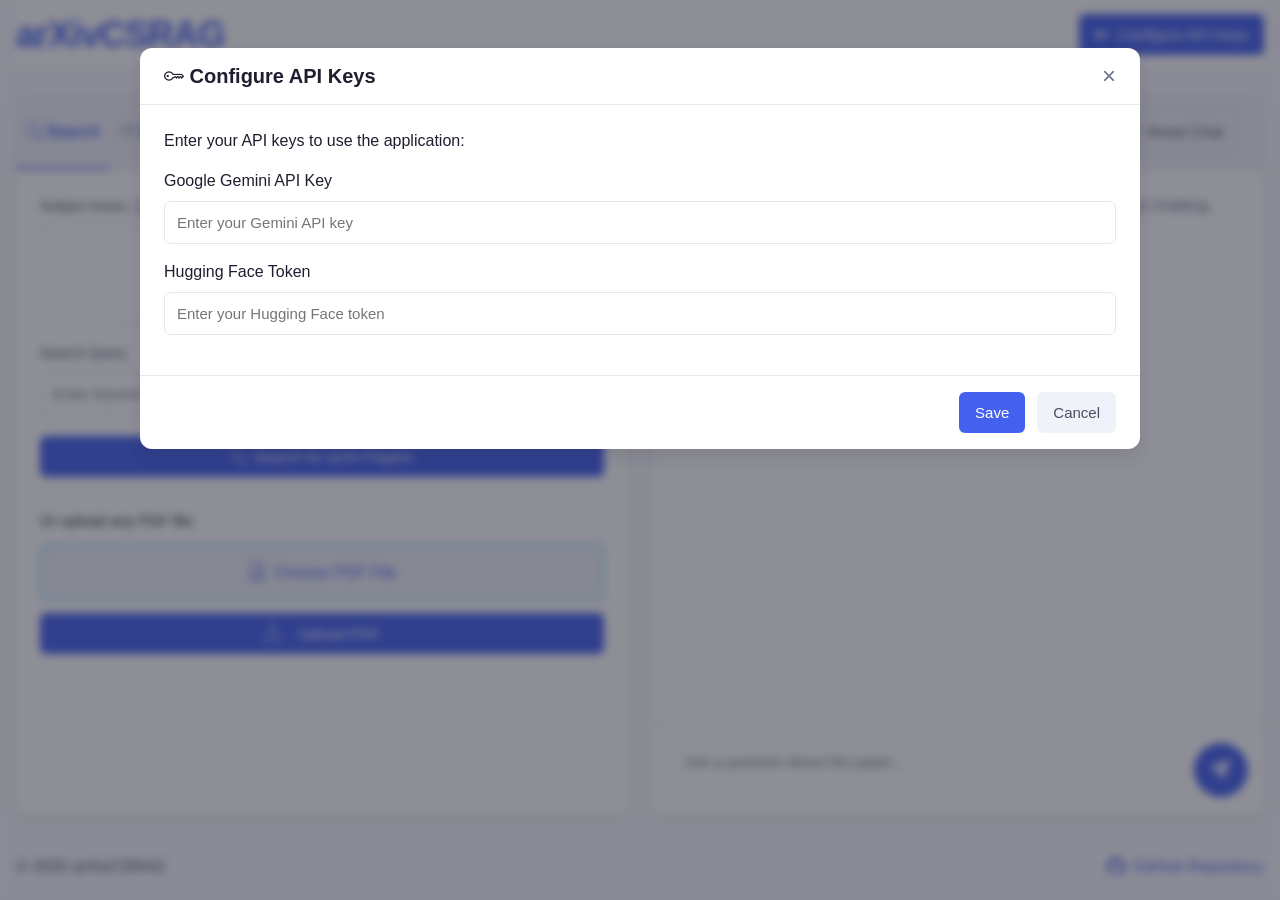
==== commit 015f8e9b: "feat: update embedding model and enhance PDF upload UI with file selection display" ====
--- a/static/index.html
+++ b/static/index.html
@@ -20,7 +20,7 @@
         <header>
             <div class="header-content">
                 <h1>arXivCSRAG</h1>
-                <p>Multi-Modal RAG Application</p>
+                <!-- <p>Multi-Modal RAG Application</p> -->
             </div>
             <button id="configure-api-keys-btn" class="btn btn-primary">
                 <i class="bi bi-key-fill"></i> Configure API Keys
@@ -85,15 +85,25 @@
                                                         
                                 <!-- Search Button -->
                                 <button id="search-button" class="btn btn-primary search-btn">
-                                    <i class="bi bi-search"></i> Search Papers
+                                    <i class="bi bi-search"></i> Search for arXiv Papers
                                 </button>
                                 
                                 <!-- Alternative: Upload PDF -->
                                 <div class="upload-section">
-                                    <p>Or upload a paper directly:</p>
+                                    <p>Or upload any PDF file:  </p>
                                     <div class="upload-container">
-                                        <input type="file" id="pdf-upload" accept=".pdf" class="form-control">
-                                        <button id="upload-button" class="btn btn-secondary">
+                                        <div class="file-input-wrapper">
+                                            <label class="file-input-button" for="pdf-upload">
+                                                <i class="bi bi-file-earmark-pdf"></i>
+                                                <span>Choose PDF File</span>
+                                            </label>
+                                            <input type="file" id="pdf-upload" accept=".pdf">
+                                        </div>
+                                        <div class="file-name-display">
+                                            <i class="bi bi-check-circle"></i>
+                                            <span id="selected-file-name">No file selected</span>
+                                        </div>
+                                        <button id="upload-button" class="btn btn-primary">
                                             <i class="bi bi-upload"></i> Upload PDF
                                         </button>
                                     </div>
--- a/static/css/modern-styles.css
+++ b/static/css/modern-styles.css
@@ -142,7 +142,7 @@
   display: flex;
   align-items: center;
   justify-content: space-between;
-  padding: 0 var(--space-5);
+  /* padding: 0 var(--space-5); */
   border-bottom: 1px solid var(--border);
   background-color: var(--surface);
 }
@@ -162,7 +162,7 @@
 .header-content p {
   color: var(--text-tertiary);
   margin-bottom: 0;
-  font-size: 1rem;
+  font-size: 3rem;
   position: relative;
   top: 2px;
 }
@@ -277,8 +277,11 @@
 .filters-grid {
   display: grid;
   grid-template-columns: 1.4fr 0.6fr;
-  gap: var(--space-4);
-  margin-bottom: var(--space-5);
+  /* gap: var(--space-4); */
+  /* row-gap: 0.5rem; */
+  column-gap: 1rem;
+  /* margin-bottom: var(--space-5); */
+  margin-bottom: 0.3rem;
 }
 
 .filter-group {
@@ -384,7 +387,7 @@
 .upload-section {
   border-top: 1px solid var(--border);
   padding-top: var(--space-4);
-  margin-top: 2rem;
+  margin-top: 1rem;
 }
 
 .upload-section p {
@@ -395,18 +398,99 @@
 
 .upload-container {
   display: flex;
+  flex-direction: column;
   gap: var(--space-3);
-
-  align-items: center;
+}
+
+.file-input-wrapper {
+  position: relative;
+  overflow: hidden;
+  display: inline-block;
+  width: 100%;
+}
+
+.file-input-button {
+  display: flex;
+  align-items: center;
+  gap: 8px;
+  background-color: var(--surface-variant);
+  color: var(--primary);
+  border: 2px dashed var(--primary-light);
+  border-radius: var(--border-radius-sm);
+  padding: 12px 16px;
+  font-weight: 500;
+  cursor: pointer;
+  transition: all 0.2s ease;
+  width: 100%;
+  justify-content: center;
+}
+
+.file-input-button:hover {
+  background-color: rgba(67, 97, 238, 0.05);
+  border-color: var(--primary);
+}
+
+.file-input-button i {
+  font-size: 1.2rem;
+}
+
+.file-name-display {
+  margin-top: 8px;
+  padding: 8px 12px;
+  background-color: var(--surface-variant);
+  border-radius: var(--border-radius-sm);
+  font-size: 0.875rem;
+  display: none;
+  align-items: center;
+  gap: 8px;
+  white-space: nowrap;
+  overflow: hidden;
+  text-overflow: ellipsis;
+  border: 1px solid var(--border);
+}
+
+.file-name-display.active {
+  display: flex;
+}
+
+.file-name-display i {
+  color: var(--success);
+  flex-shrink: 0;
+  font-size: 1rem;
+}
+
+.file-name-display span {
+  overflow: hidden;
+  text-overflow: ellipsis;
+  font-weight: 500;
 }
 
 #pdf-upload {
-  flex: 2; /* Input chiếm 2 phần */
+  position: absolute;
+  left: 0;
+  top: 0;
+  opacity: 0;
+  width: 100%;
+  height: 100%;
+  cursor: pointer;
 }
 
 #upload-button {
-  flex: 1; /* Nút chiếm 1 phần */
-  min-width: 120px; /* Đảm bảo nút không quá bé */
+  width: 100%;
+  display: flex;
+  align-items: center;
+  justify-content: center;
+  gap: 8px;
+  padding: 10px 16px;
+}
+
+#upload-button.file-selected {
+  background-color: var(--success);
+  border-color: var(--success);
+}
+
+#upload-button i {
+  font-size: 1.1rem;
 }
 
 /* Results List */
@@ -776,6 +860,8 @@
   margin-top: var(--space-4);
   font-size: 1rem;
   font-weight: 500;
+  width: 500px;
+  text-align: center;
 }
 
 /* Citations Modal Styles */
@@ -970,22 +1056,22 @@
     position: absolute;
     z-index: 100;
     bottom: 125%;
-    left: 20%;
-    transform: translateX(-10%);
+    /* left: 20%; */
+    transform: translateX(5%) translateY(100%);
     background-color: var(--text-primary);
     color: white;
     text-align: center;
     border-radius: var(--border-radius-sm);
     padding: var(--space-2) var(--space-3);
     width: max-content;
-    max-width: 215px;
+    max-width: 400px;
     font-size: 0.7rem;
     box-shadow: var(--shadow-md);
     opacity: 0;
     transition: opacity 0.3s;
 }
 
-.tooltip-text::after {
+/* .tooltip-text::after {
     content: "";
     position: absolute;
     top: 100%;
@@ -994,7 +1080,7 @@
     border-width: 5px;
     border-style: solid;
     border-color: var(--text-primary) transparent transparent transparent;
-}
+} */
 
 .tooltip-container:hover .tooltip-text {
     visibility: visible;
